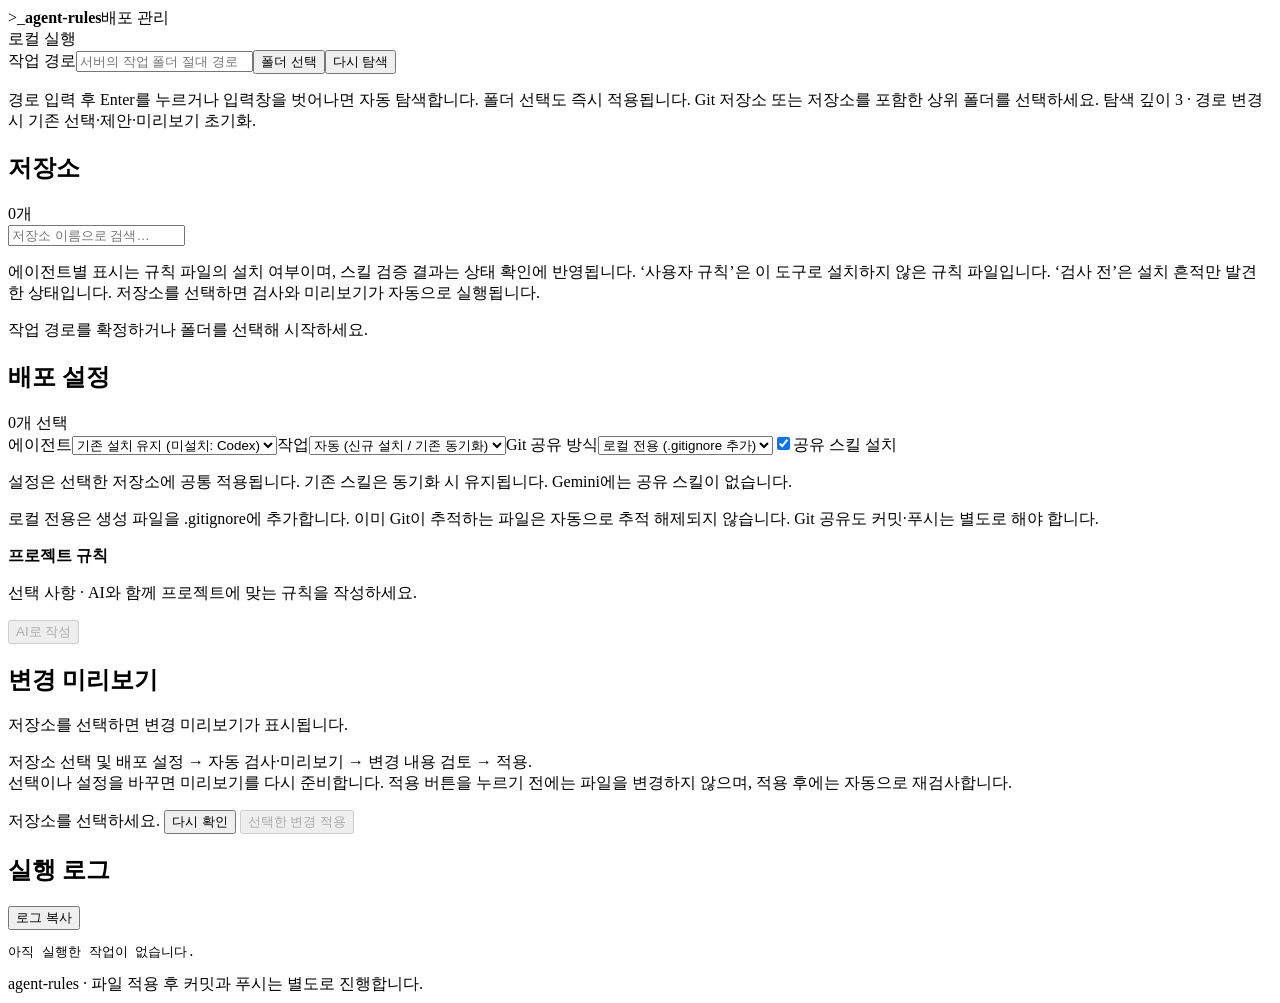
==== scripts/agent_rules/gui/assets/index.html @ 06e407c6 "refactor(scripts)!: organize helpers and usage guides Group GUI adapters and assets, share repositor" ====
<!doctype html>
<html lang="ko">
  <head>
    <meta charset="utf-8" />
    <meta name="viewport" content="width=device-width,initial-scale=1" />
    <title>agent-rules · 배포 관리</title>
    <link rel="stylesheet" href="/style.css" />
    <script src="/app.js" defer></script>
  </head>
  <body>
    <header>
      <div class="brand">
        <span class="mark">&gt;_</span><strong>agent-rules</strong
        ><span class="divider"></span>배포 관리
      </div>
      <span class="badge">로컬 실행</span>
    </header>
    <main>
      <div class="workspace">
        <label for="workspace">작업 경로</label
        ><input
          id="workspace"
          list="workspace-suggestions"
          autocomplete="off"
          placeholder="서버의 작업 폴더 절대 경로"
        /><datalist id="workspace-suggestions"></datalist
        ><button id="workspace-browse">폴더 선택</button
        ><button id="discover">다시 탐색</button>
      </div>
      <p class="hint">
        경로 입력 후 Enter를 누르거나 입력창을 벗어나면 자동 탐색합니다. 폴더
        선택도 즉시 적용됩니다. Git 저장소 또는 저장소를 포함한 상위 폴더를
        선택하세요. 탐색 깊이 3 · 경로 변경 시 기존 선택·제안·미리보기 초기화.
      </p>
      <div class="layout">
        <section class="panel">
          <div class="heading">
            <h1>저장소</h1>
            <span id="count">0개</span>
          </div>
          <input
            id="search"
            placeholder="저장소 이름으로 검색…"
            aria-label="저장소 검색"
          />
          <p class="hint">
            에이전트별 표시는 규칙 파일의 설치 여부이며, 스킬 검증 결과는 상태 확인에 반영됩니다.
            ‘사용자 규칙’은 이 도구로 설치하지 않은 규칙 파일입니다.
            ‘검사 전’은 설치 흔적만 발견한 상태입니다. 저장소를 선택하면 검사와 미리보기가 자동으로 실행됩니다.
          </p>
          <div id="repositories" class="repositories"></div>
          <p id="empty" class="empty">
            작업 경로를 확정하거나 폴더를 선택해 시작하세요.
          </p>
        </section>
        <section class="panel">
          <div class="heading">
            <h2 id="detail-title">배포 설정</h2>
            <span id="selected">0개 선택</span>
          </div>
          <div class="settings">
            <label
              >에이전트<select id="profile">
                <option value="auto">기존 설치 유지 (미설치: Codex)</option>
                <option value="codex">Codex</option>
                <option value="claude">Claude</option>
                <option value="gemini">Gemini</option>
                <option value="all">전체</option>
              </select></label
            ><label
              >작업<select id="operation">
                <option value="auto">자동 (신규 설치 / 기존 동기화)</option>
                <option value="install">설치</option>
                <option value="sync">동기화</option>
              </select></label
            ><label
              >Git 공유 방식<select id="visibility">
                <option value="local">로컬 전용 (.gitignore 추가)</option>
                <option value="tracked">Git 공유 (커밋 가능)</option>
              </select></label
            ><label class="checkbox"
              ><input id="skills" type="checkbox" checked />공유 스킬
              설치</label
            >
          </div>
          <p class="hint">
            설정은 선택한 저장소에 공통 적용됩니다. 기존 스킬은 동기화 시
            유지됩니다. Gemini에는 공유 스킬이 없습니다.
          </p>
          <p class="hint">
            로컬 전용은 생성 파일을 .gitignore에 추가합니다. 이미 Git이 추적하는
            파일은 자동으로 추적 해제되지 않습니다. Git 공유도 커밋·푸시는
            별도로 해야 합니다.
          </p>
          <div class="ai-entry">
            <div>
              <strong>프로젝트 규칙</strong>
              <p id="ai-summary" class="hint">
                선택 사항 · AI와 함께 프로젝트에 맞는 규칙을 작성하세요.
              </p>
            </div>
            <button id="ai-open" disabled>AI로 작성</button>
          </div>
          <h2 class="preview-heading">변경 미리보기</h2>
          <div id="preview" class="preview">
            <p class="empty">저장소를 선택하면 변경 미리보기가 표시됩니다.</p>
          </div>
        </section>
      </div>
      <p class="hint">
        저장소 선택 및 배포 설정 → 자동 검사·미리보기 → 변경 내용 검토 → 적용.<br />
        선택이나 설정을 바꾸면 미리보기를 다시 준비합니다. 적용 버튼을 누르기 전에는
        파일을 변경하지 않으며, 적용 후에는 자동으로 재검사합니다.
      </p>
      <div class="actions">
        <span id="message" role="status" aria-live="polite">저장소를 선택하세요.</span>
        <button id="refresh">다시 확인</button>
        <button id="apply" class="primary" disabled>선택한 변경 적용</button>
      </div>
      <section class="panel logs">
        <div class="heading">
          <h2>실행 로그</h2>
          <button id="log-copy">로그 복사</button>
        </div>
        <pre id="log" tabindex="0">아직 실행한 작업이 없습니다.</pre>
      </section>
      <footer>
        agent-rules · 파일 적용 후 커밋과 푸시는 별도로 진행합니다.
      </footer>
    </main>
    <dialog id="workspace-dialog" aria-labelledby="workspace-title">
      <div class="ai-dialog-header">
        <h2 id="workspace-title">작업 폴더 선택</h2>
        <button id="workspace-close">닫기</button>
      </div>
      <div class="folder-body">
        <p class="hint">
          일반 폴더는 이동용입니다. Git 저장소 또는 저장소를 포함한 상위 폴더만
          확정할 수 있습니다. WSL 서버에서는 Linux 경로를 사용하세요.
        </p>
        <p id="folder-path"></p>
        <div class="ai-tools">
          <button id="folder-parent">상위 폴더</button
          ><button id="folder-home">홈</button
          ><label class="checkbox"
            ><input id="folder-hidden" type="checkbox" />숨김 폴더 표시</label
          >
        </div>
        <p id="folder-status" role="status"></p>
        <div id="folder-list"></div>
      </div>
      <div class="ai-dialog-footer">
        <span>확정하면 Git 저장소를 자동으로 탐색합니다.</span
        ><button id="folder-select" class="primary">이 위치로 탐색</button>
      </div>
    </dialog>
    <dialog id="ai-dialog" aria-labelledby="ai-title">
      <div class="ai-dialog-header">
        <div>
          <p class="eyebrow">AI · 프로젝트 규칙</p>
          <h2 id="ai-title">프로젝트에 맞는 규칙 작성</h2>
        </div>
        <button id="ai-close" aria-label="규칙 작성 창 닫기">닫기</button>
      </div>
      <div class="ai-panel">
        <p id="ai-project" class="hint"></p>
        <p id="ai-execution" class="hint">AI 실행: 웹서버와 같은 환경</p>
        <p>기존 코드와 작업 메모리를 읽고, 지켜야 할 규칙을 제안합니다.</p>
        <div class="ai-model-row">
          <label
            >분석 도구<select id="ai-provider">
              <option value="codex">Codex</option>
              <option value="claude">Claude Code</option>
            </select></label
          >
          <label
            >사용할 모델<select id="ai-model">
              <option value="">CLI 기본 모델</option>
            </select></label
          ><button id="ai-analyze" class="primary">규칙 제안받기</button>
        </div>
        <p id="ai-model-note" class="hint"></p>
        <p id="ai-status" class="hint" role="status" aria-live="polite">
          준비됨
        </p>
        <details class="ai-settings">
          <summary>모델 연결 및 참조 메모리 설정</summary>
          <div class="ai-tools">
            <button id="ai-connect">연결 확인</button
            ><button id="ai-models">모델 새로고침</button
            ><button id="ai-home">메모리 새로고침</button>
          </div>
          <p class="hint">
            프로젝트명이 맞는 홈 메모리를 우선 선택합니다. 필요한 파일만
            포함하세요.
          </p>
          <div id="ai-home-files"></div>
          <details>
            <summary>검색 위치와 추가 파일</summary>
            <p id="ai-home-roots" class="hint"></p>
            <label
              >추가 Markdown 파일 경로 (한 줄에 하나)<textarea
                id="ai-memories"
                rows="2"
                placeholder="/home/user/.codex/memories/project.md"
              ></textarea>
            </label>
            <p class="hint">
              <span id="ai-memory-path-hint"
                >경로는 AI 실행 환경 기준입니다.</span
              >
              전체 대화 기록은 수집하지 않습니다.
            </p>
          </details>
          <button id="ai-context">전체 참조 목록 확인</button>
          <pre id="ai-files">프로젝트 규칙과 선택된 메모리를 참고합니다.</pre>
        </details>
        <section id="ai-review" hidden>
          <h3>제안 검토</h3>
          <details>
            <summary>제안 근거와 확인할 질문</summary>
            <pre id="ai-result"></pre>
          </details>
          <label
            >반영할 규칙<textarea
              id="ai-rules"
              rows="8"
              placeholder="한 줄에 규칙 하나를 입력하세요."
            ></textarea>
          </label>
          <p class="hint">
            기존 프로젝트 규칙을 포함한 전체 목록입니다. 미리보기에서 교체
            내용을 확인하세요. 비우면 기존 규칙을 유지합니다.
          </p>
          <p id="ai-target" class="hint"></p>
        </section>
        <p class="ai-disclosure">
          분석 시 코드와 선택한 메모리가 AI 서비스로 전달되며 사용량이
          발생합니다. 읽기 전용 분석 · 최대 5분.
        </p>
      </div>
      <div class="ai-dialog-footer">
        <span>미리보기와 적용 전에는 파일이 바뀌지 않습니다.</span
        ><button id="ai-preview" class="primary" disabled>
          변경 미리보기로
        </button>
      </div>
    </dialog>
  </body>
</html>
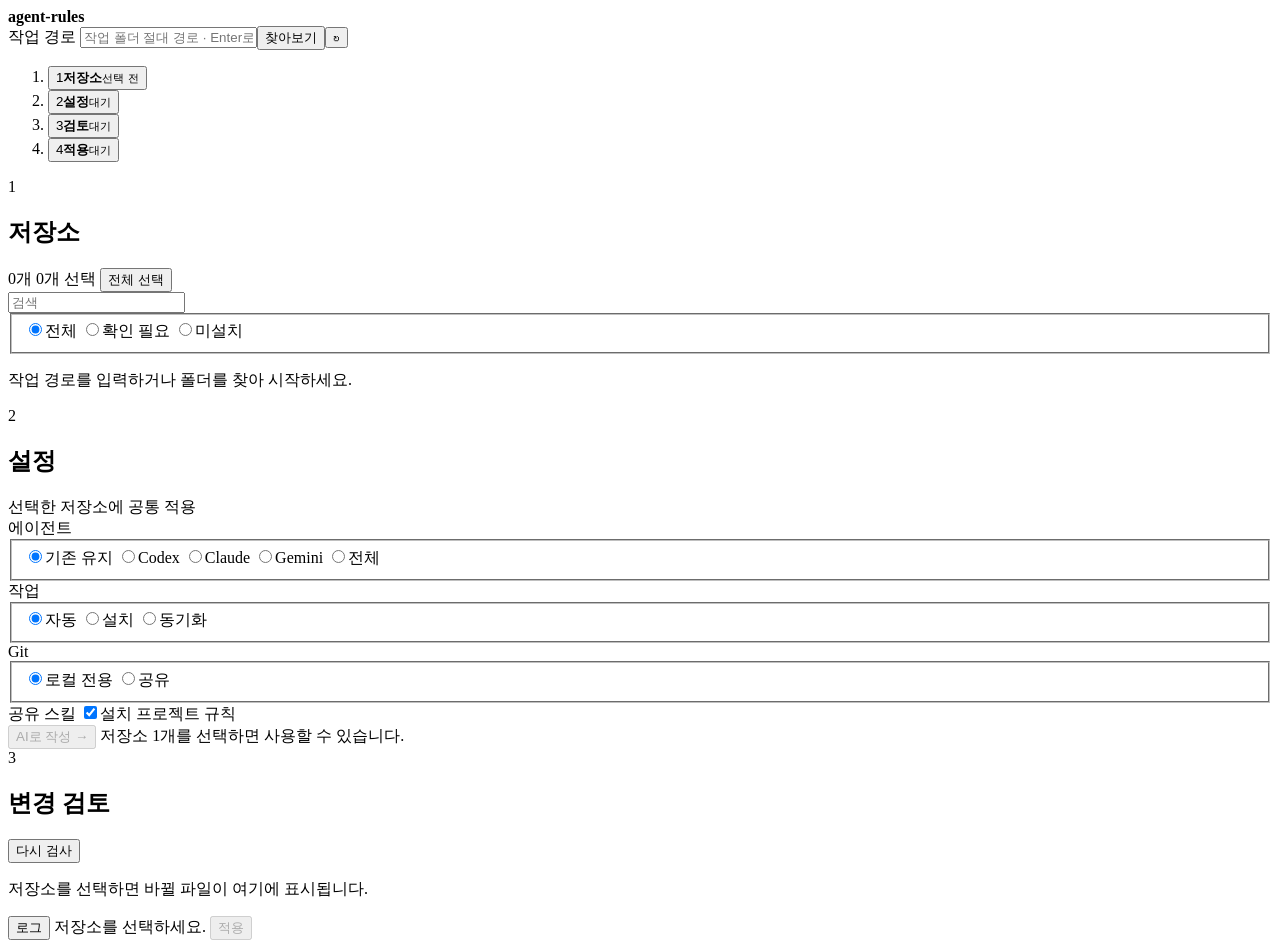
==== commit 6400ae82: "feat(gui): simplify deployment screen and add progress steps Replace hint paragraphs with tooltips, " ====
--- a/scripts/agent_rules/gui/assets/index.html
+++ b/scripts/agent_rules/gui/assets/index.html
@@ -8,149 +8,126 @@
     <script src="/app.js" defer></script>
   </head>
   <body>
-    <header>
-      <div class="brand">
-        <span class="mark">&gt;_</span><strong>agent-rules</strong
-        ><span class="divider"></span>배포 관리
-      </div>
-      <span class="badge">로컬 실행</span>
-    </header>
-    <main>
+    <header class="topbar">
+      <strong class="brand">agent-rules</strong>
       <div class="workspace">
-        <label for="workspace">작업 경로</label
-        ><input
+        <label for="workspace" class="sr-only">작업 경로</label>
+        <input
           id="workspace"
           list="workspace-suggestions"
           autocomplete="off"
-          placeholder="서버의 작업 폴더 절대 경로"
+          placeholder="작업 폴더 절대 경로 · Enter로 탐색"
+          title="Git 저장소 또는 저장소를 포함한 상위 폴더 (탐색 깊이 3). 경로를 바꾸면 선택·제안·미리보기가 초기화됩니다."
         /><datalist id="workspace-suggestions"></datalist
-        ><button id="workspace-browse">폴더 선택</button
-        ><button id="discover">다시 탐색</button>
-      </div>
-      <p class="hint">
-        경로 입력 후 Enter를 누르거나 입력창을 벗어나면 자동 탐색합니다. 폴더
-        선택도 즉시 적용됩니다. Git 저장소 또는 저장소를 포함한 상위 폴더를
-        선택하세요. 탐색 깊이 3 · 경로 변경 시 기존 선택·제안·미리보기 초기화.
-      </p>
+        ><button id="workspace-browse">찾아보기</button
+        ><button id="discover" title="다시 탐색" aria-label="다시 탐색">↻</button>
+      </div>
+    </header>
+    <main>
+      <ol class="steps" aria-label="진행 단계">
+        <li><button id="step-1" class="is-current"><span id="step-1-dot" class="dot">1</span><span class="text"><strong>저장소</strong><small id="step-1-sub">선택 전</small></span></button></li>
+        <li><button id="step-2" class="is-todo"><span id="step-2-dot" class="dot">2</span><span class="text"><strong>설정</strong><small id="step-2-sub">대기</small></span></button></li>
+        <li><button id="step-3" class="is-todo"><span id="step-3-dot" class="dot">3</span><span class="text"><strong>검토</strong><small id="step-3-sub">대기</small></span></button></li>
+        <li><button id="step-4" class="is-todo"><span id="step-4-dot" class="dot">4</span><span class="text"><strong>적용</strong><small id="step-4-sub">대기</small></span></button></li>
+      </ol>
       <div class="layout">
-        <section class="panel">
+        <section id="panel-repos" class="panel">
           <div class="heading">
+            <span class="step">1</span>
             <h1>저장소</h1>
             <span id="count">0개</span>
-          </div>
-          <input
-            id="search"
-            placeholder="저장소 이름으로 검색…"
-            aria-label="저장소 검색"
-          />
-          <p class="hint">
-            에이전트별 표시는 규칙 파일의 설치 여부이며, 스킬 검증 결과는 상태 확인에 반영됩니다.
-            ‘사용자 규칙’은 이 도구로 설치하지 않은 규칙 파일입니다.
-            ‘검사 전’은 설치 흔적만 발견한 상태입니다. 저장소를 선택하면 검사와 미리보기가 자동으로 실행됩니다.
-          </p>
+            <span id="selected">0개 선택</span>
+            <button id="select-all" class="link">전체 선택</button>
+          </div>
+          <div class="toolbar">
+            <input id="search" type="search" placeholder="검색" aria-label="저장소 검색" />
+            <fieldset id="filter" class="segmented" aria-label="상태 필터">
+              <label><input type="radio" name="filter" value="all" checked /><span>전체</span></label>
+              <label><input type="radio" name="filter" value="attention" /><span>확인 필요</span></label>
+              <label><input type="radio" name="filter" value="absent" /><span>미설치</span></label>
+            </fieldset>
+          </div>
           <div id="repositories" class="repositories"></div>
-          <p id="empty" class="empty">
-            작업 경로를 확정하거나 폴더를 선택해 시작하세요.
-          </p>
+          <p id="empty" class="empty">작업 경로를 입력하거나 폴더를 찾아 시작하세요.</p>
         </section>
         <section class="panel">
           <div class="heading">
-            <h2 id="detail-title">배포 설정</h2>
-            <span id="selected">0개 선택</span>
-          </div>
-          <div class="settings">
-            <label
-              >에이전트<select id="profile">
-                <option value="auto">기존 설치 유지 (미설치: Codex)</option>
-                <option value="codex">Codex</option>
-                <option value="claude">Claude</option>
-                <option value="gemini">Gemini</option>
-                <option value="all">전체</option>
-              </select></label
-            ><label
-              >작업<select id="operation">
-                <option value="auto">자동 (신규 설치 / 기존 동기화)</option>
-                <option value="install">설치</option>
-                <option value="sync">동기화</option>
-              </select></label
-            ><label
-              >Git 공유 방식<select id="visibility">
-                <option value="local">로컬 전용 (.gitignore 추가)</option>
-                <option value="tracked">Git 공유 (커밋 가능)</option>
-              </select></label
-            ><label class="checkbox"
-              ><input id="skills" type="checkbox" checked />공유 스킬
-              설치</label
-            >
-          </div>
-          <p class="hint">
-            설정은 선택한 저장소에 공통 적용됩니다. 기존 스킬은 동기화 시
-            유지됩니다. Gemini에는 공유 스킬이 없습니다.
-          </p>
-          <p class="hint">
-            로컬 전용은 생성 파일을 .gitignore에 추가합니다. 이미 Git이 추적하는
-            파일은 자동으로 추적 해제되지 않습니다. Git 공유도 커밋·푸시는
-            별도로 해야 합니다.
-          </p>
-          <div class="ai-entry">
-            <div>
-              <strong>프로젝트 규칙</strong>
-              <p id="ai-summary" class="hint">
-                선택 사항 · AI와 함께 프로젝트에 맞는 규칙을 작성하세요.
-              </p>
+            <span class="step">2</span>
+            <h2>설정</h2>
+            <span>선택한 저장소에 공통 적용</span>
+          </div>
+          <div id="panel-settings" class="settings">
+            <span class="label">에이전트</span>
+            <fieldset id="profile" class="segmented" aria-label="에이전트">
+              <label title="기존 설치 프로필 사용, 미설치 저장소는 Codex"><input type="radio" name="profile" value="auto" checked /><span>기존 유지</span></label>
+              <label><input type="radio" name="profile" value="codex" /><span>Codex</span></label>
+              <label><input type="radio" name="profile" value="claude" /><span>Claude</span></label>
+              <label><input type="radio" name="profile" value="gemini" /><span>Gemini</span></label>
+              <label><input type="radio" name="profile" value="all" /><span>전체</span></label>
+            </fieldset>
+            <span class="label">작업</span>
+            <fieldset id="operation" class="segmented" aria-label="작업">
+              <label title="신규 저장소는 설치, 기존 설치는 동기화"><input type="radio" name="operation" value="auto" checked /><span>자동</span></label>
+              <label><input type="radio" name="operation" value="install" /><span>설치</span></label>
+              <label title="기존 스킬과 충돌 없는 로컬 편집을 유지"><input type="radio" name="operation" value="sync" /><span>동기화</span></label>
+            </fieldset>
+            <span class="label">Git</span>
+            <fieldset id="visibility" class="segmented" aria-label="Git 공유 방식">
+              <label title="생성 파일을 .gitignore에 추가. 이미 추적 중인 파일은 해제되지 않습니다."><input type="radio" name="visibility" value="local" checked /><span>로컬 전용</span></label>
+              <label title="커밋 가능한 파일로 생성. 커밋·푸시는 직접 진행합니다."><input type="radio" name="visibility" value="tracked" /><span>공유</span></label>
+            </fieldset>
+            <span class="label">공유 스킬</span>
+            <label class="switch" title="Gemini에는 공유 스킬 경로가 없습니다."><input id="skills" type="checkbox" checked /><span>설치</span></label>
+            <span class="label">프로젝트 규칙</span>
+            <div class="ai-entry">
+              <button id="ai-open" class="link" disabled>AI로 작성 →</button>
+              <span id="ai-summary">저장소 1개를 선택하면 사용할 수 있습니다.</span>
             </div>
-            <button id="ai-open" disabled>AI로 작성</button>
-          </div>
-          <h2 class="preview-heading">변경 미리보기</h2>
-          <div id="preview" class="preview">
-            <p class="empty">저장소를 선택하면 변경 미리보기가 표시됩니다.</p>
+          </div>
+          <div id="panel-review">
+          <div class="heading">
+            <span class="step">3</span>
+            <h2>변경 검토</h2>
+            <span id="preview-summary"></span>
+            <button id="refresh" class="link" title="외부 변경까지 다시 검사">다시 검사</button>
+          </div>
+          <div id="preview" class="preview"></div>
+          <p id="preview-empty" class="empty dashed">저장소를 선택하면 바뀔 파일이 여기에 표시됩니다.</p>
           </div>
         </section>
       </div>
-      <p class="hint">
-        저장소 선택 및 배포 설정 → 자동 검사·미리보기 → 변경 내용 검토 → 적용.<br />
-        선택이나 설정을 바꾸면 미리보기를 다시 준비합니다. 적용 버튼을 누르기 전에는
-        파일을 변경하지 않으며, 적용 후에는 자동으로 재검사합니다.
-      </p>
-      <div class="actions">
+    </main>
+    <section id="log-panel" class="log-panel" hidden>
+      <div class="log-head">
+        <h2>실행 로그</h2>
+        <button id="log-copy" class="link">복사</button>
+      </div>
+      <pre id="log" tabindex="0">아직 실행한 작업이 없습니다.</pre>
+    </section>
+    <footer class="actionbar">
+      <div class="actionbar-inner">
+        <button id="log-toggle" class="link muted" aria-expanded="false" aria-controls="log-panel">로그</button>
         <span id="message" role="status" aria-live="polite">저장소를 선택하세요.</span>
-        <button id="refresh">다시 확인</button>
-        <button id="apply" class="primary" disabled>선택한 변경 적용</button>
-      </div>
-      <section class="panel logs">
-        <div class="heading">
-          <h2>실행 로그</h2>
-          <button id="log-copy">로그 복사</button>
-        </div>
-        <pre id="log" tabindex="0">아직 실행한 작업이 없습니다.</pre>
-      </section>
-      <footer>
-        agent-rules · 파일 적용 후 커밋과 푸시는 별도로 진행합니다.
-      </footer>
-    </main>
+        <button id="apply" class="primary" disabled>적용</button>
+      </div>
+    </footer>
     <dialog id="workspace-dialog" aria-labelledby="workspace-title">
       <div class="ai-dialog-header">
         <h2 id="workspace-title">작업 폴더 선택</h2>
         <button id="workspace-close">닫기</button>
       </div>
       <div class="folder-body">
-        <p class="hint">
-          일반 폴더는 이동용입니다. Git 저장소 또는 저장소를 포함한 상위 폴더만
-          확정할 수 있습니다. WSL 서버에서는 Linux 경로를 사용하세요.
-        </p>
         <p id="folder-path"></p>
         <div class="ai-tools">
           <button id="folder-parent">상위 폴더</button
           ><button id="folder-home">홈</button
-          ><label class="checkbox"
-            ><input id="folder-hidden" type="checkbox" />숨김 폴더 표시</label
-          >
+          ><label class="checkbox"><input id="folder-hidden" type="checkbox" />숨김 폴더</label>
         </div>
-        <p id="folder-status" role="status"></p>
+        <p id="folder-status" class="hint" role="status"></p>
         <div id="folder-list"></div>
       </div>
       <div class="ai-dialog-footer">
-        <span>확정하면 Git 저장소를 자동으로 탐색합니다.</span
+        <span>Git 저장소 또는 저장소를 포함한 폴더만 선택할 수 있습니다.</span
         ><button id="folder-select" class="primary">이 위치로 탐색</button>
       </div>
     </dialog>
@@ -165,52 +142,38 @@
       <div class="ai-panel">
         <p id="ai-project" class="hint"></p>
         <p id="ai-execution" class="hint">AI 실행: 웹서버와 같은 환경</p>
-        <p>기존 코드와 작업 메모리를 읽고, 지켜야 할 규칙을 제안합니다.</p>
         <div class="ai-model-row">
-          <label
-            >분석 도구<select id="ai-provider">
+          <label>분석 도구<select id="ai-provider">
               <option value="codex">Codex</option>
               <option value="claude">Claude Code</option>
-            </select></label
-          >
-          <label
-            >사용할 모델<select id="ai-model">
+            </select></label>
+          <label>모델<select id="ai-model">
               <option value="">CLI 기본 모델</option>
             </select></label
-          ><button id="ai-analyze" class="primary">규칙 제안받기</button>
+          ><button id="ai-analyze" class="primary">규칙 제안받기</button
+          ><button id="ai-saved" hidden>저장된 제안 불러오기</button>
         </div>
+        <p id="ai-saved-note" class="hint" hidden></p>
         <p id="ai-model-note" class="hint"></p>
-        <p id="ai-status" class="hint" role="status" aria-live="polite">
-          준비됨
-        </p>
+        <p id="ai-status" class="hint" role="status" aria-live="polite">준비됨</p>
         <details class="ai-settings">
-          <summary>모델 연결 및 참조 메모리 설정</summary>
+          <summary>모델 연결 및 참조 메모리</summary>
           <div class="ai-tools">
             <button id="ai-connect">연결 확인</button
             ><button id="ai-models">모델 새로고침</button
             ><button id="ai-home">메모리 새로고침</button>
           </div>
-          <p class="hint">
-            프로젝트명이 맞는 홈 메모리를 우선 선택합니다. 필요한 파일만
-            포함하세요.
-          </p>
           <div id="ai-home-files"></div>
           <details>
             <summary>검색 위치와 추가 파일</summary>
             <p id="ai-home-roots" class="hint"></p>
-            <label
-              >추가 Markdown 파일 경로 (한 줄에 하나)<textarea
+            <label>추가 Markdown 파일 경로 (한 줄에 하나)<textarea
                 id="ai-memories"
                 rows="2"
                 placeholder="/home/user/.codex/memories/project.md"
               ></textarea>
             </label>
-            <p class="hint">
-              <span id="ai-memory-path-hint"
-                >경로는 AI 실행 환경 기준입니다.</span
-              >
-              전체 대화 기록은 수집하지 않습니다.
-            </p>
+            <p class="hint"><span id="ai-memory-path-hint">경로는 AI 실행 환경 기준입니다.</span> 전체 대화 기록은 수집하지 않습니다.</p>
           </details>
           <button id="ai-context">전체 참조 목록 확인</button>
           <pre id="ai-files">프로젝트 규칙과 선택된 메모리를 참고합니다.</pre>
@@ -221,29 +184,19 @@
             <summary>제안 근거와 확인할 질문</summary>
             <pre id="ai-result"></pre>
           </details>
-          <label
-            >반영할 규칙<textarea
+          <label>반영할 규칙 (한 줄에 하나 · 비우면 기존 유지)<textarea
               id="ai-rules"
               rows="8"
               placeholder="한 줄에 규칙 하나를 입력하세요."
             ></textarea>
           </label>
-          <p class="hint">
-            기존 프로젝트 규칙을 포함한 전체 목록입니다. 미리보기에서 교체
-            내용을 확인하세요. 비우면 기존 규칙을 유지합니다.
-          </p>
           <p id="ai-target" class="hint"></p>
         </section>
-        <p class="ai-disclosure">
-          분석 시 코드와 선택한 메모리가 AI 서비스로 전달되며 사용량이
-          발생합니다. 읽기 전용 분석 · 최대 5분.
-        </p>
+        <p class="ai-disclosure">코드와 선택한 메모리가 AI 서비스로 전달되며 사용량이 발생합니다 · 읽기 전용 · 최대 5분</p>
       </div>
       <div class="ai-dialog-footer">
         <span>미리보기와 적용 전에는 파일이 바뀌지 않습니다.</span
-        ><button id="ai-preview" class="primary" disabled>
-          변경 미리보기로
-        </button>
+        ><button id="ai-preview" class="primary" disabled>변경 검토로</button>
       </div>
     </dialog>
   </body>
